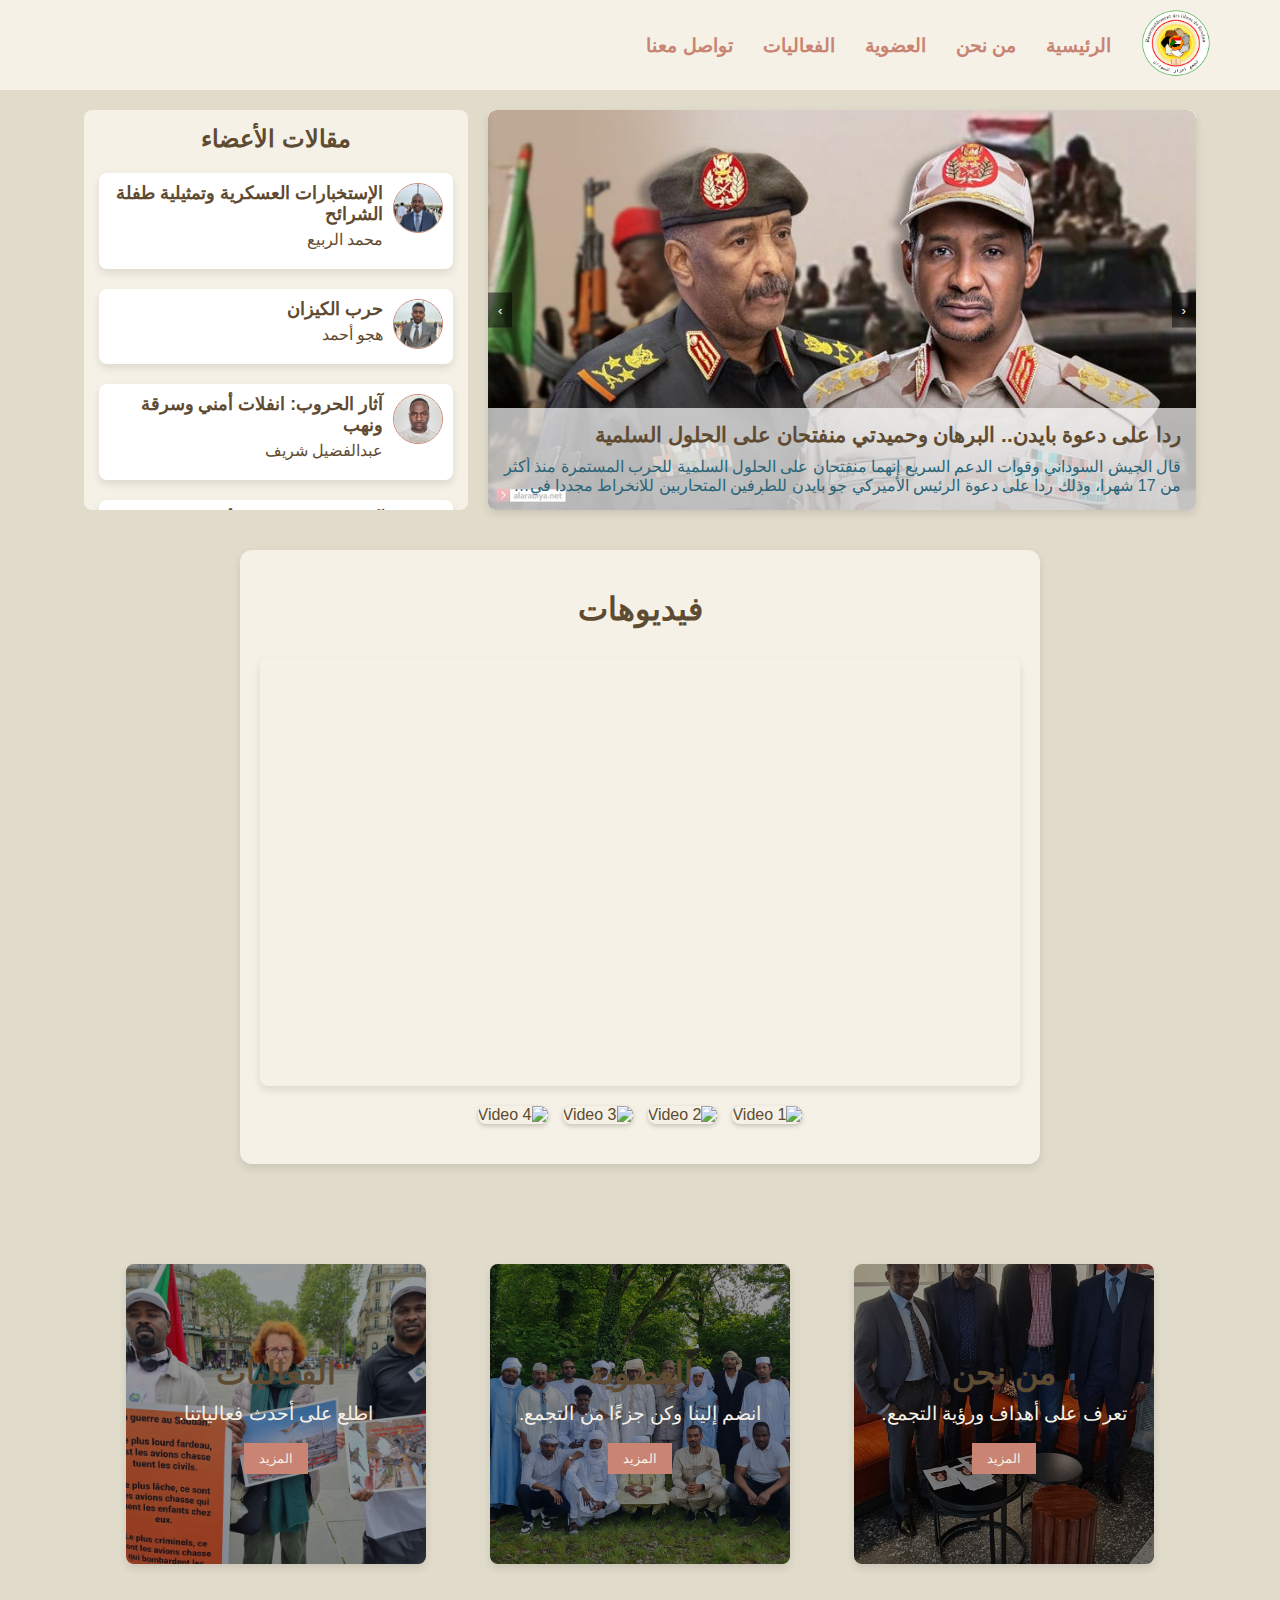
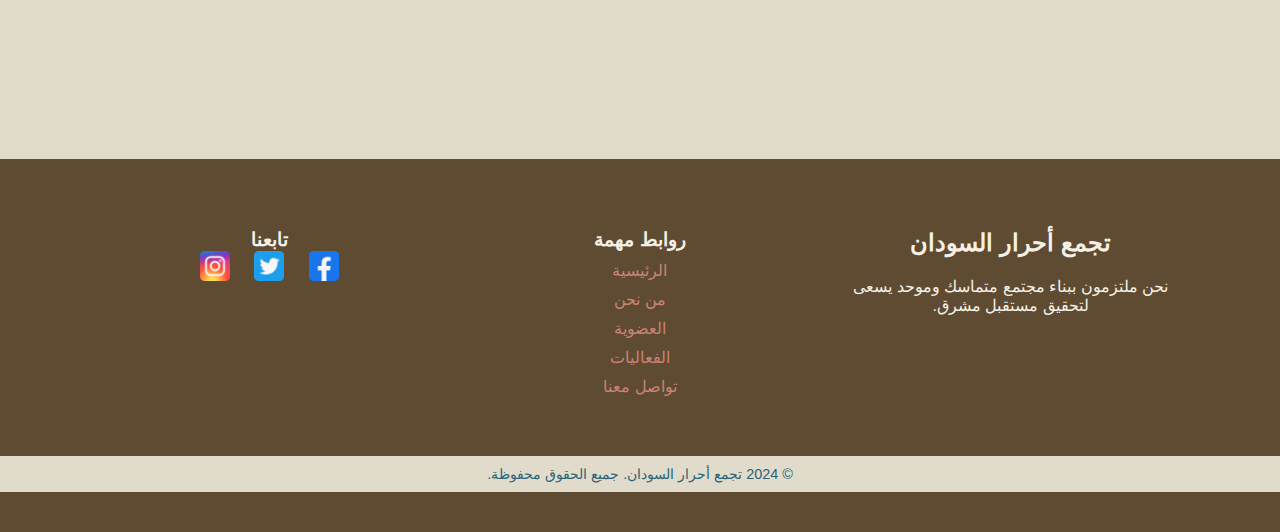
==== index.html @ fd7c0e66 "changement colors" ====
<!DOCTYPE html>
<html lang="ar">

<head>
    <meta charset="UTF-8">
    <meta name="viewport" content="width=device-width, initial-scale=1.0">
    <meta http-equiv="X-UA-Compatible" content="ie=edge">
    <title>تجمع أحرار السودان</title>
    <link rel="stylesheet" href="./css/style.css">
</head>

<body>
    <!-- Header -->
    <header class="header">

        <div class="header-container container">
            <div class="logo">
                <a href="index.html">
                    <img src="./images/logo_white.png" alt="شعار التجمع">
                </a>
            </div>
            <nav class="nav">
                <hr id="hr">
                <ul class="nav-list" id="nav-list">
                    <li><a href="index.html">الرئيسية</a></li>
                    <li><a href="pages/about.html">من نحن</a></li>
                    <li><a href="pages/membership.html">العضوية</a></li>
                    <li><a href="pages/events.html">الفعاليات</a></li>
                    <li><a href="pages/contact.html">تواصل معنا</a></li>
                </ul>
            </nav>
            <!-- Burger Menu Button -->
            <div class="burger" id="burger">
                <span></span>
                <span></span>
                <span></span>
            </div>
        </div>
    </header>

    <div class="container">
        <!-- Main Section: Latest News & Articles Side by Side -->
        <div class="main-section">
            <!-- Latest News Section -->
            <section class="news-section">
                <div class="news-carousel" id="news-carousel">

                </div>
                <!-- Controls for News Carousel -->
                <div class="news-carousel-controls">
                    <button id="prevNews">‹</button>
                    <button id="nextNews">›</button>
                </div>
            </section>

            <!-- Articles Section -->
            <!-- قسم المقالات -->
            <section id="articles-section" class="articles-section articles-home-page">
                <h2 class="section-title-article">مقالات الأعضاء</h2>
            </section>

        </div>

        <!-- Videos Section -->
        <section class="video-section">
            <h2 class="section-title">فيديوهات</h2>
            <!-- الفيديو الرئيسي الكبير -->
            <div class="main-video">
                <div class="video-container">
                    <iframe id="main-video-iframe" src="https://www.youtube.com/embed/MtHNYVt7G2k?si=R-0JBDRnlr1O6RLa"
                        frameborder="0"
                        allow="accelerometer; autoplay; clipboard-write; encrypted-media; gyroscope; picture-in-picture"
                        allowfullscreen></iframe>
                </div>
            </div>

            <!-- قائمة الفيديوهات المصغرة -->
            <div class="video-thumbnails">
                <div class="thumbnail" onclick="changeVideo('ebIcw37WaF0?si=vKc3nbZhDEiNLYgz')">
                    <img src="https://img.youtube.com/vi/ebIcw37WaF0/mqdefault.jpg" alt="Video 1">
                </div>
                <div class="thumbnail" onclick="changeVideo('hef7x0ZJgMU?si=Kg6ZMfzyZqCs21pE')">
                    <img src="https://img.youtube.com/vi/hef7x0ZJgMU/mqdefault.jpg" alt="Video 2">
                </div>
                <div class="thumbnail" onclick="changeVideo('0R1VGHXi1AE?si=wkNJzXBEwfBF9ARW')">
                    <img src="https://img.youtube.com/vi/0R1VGHXi1AE/mqdefault.jpg" alt="Video 3">
                </div>
                <div class="thumbnail" onclick="changeVideo('MtHNYVt7G2k?si=R-0JBDRnlr1O6RLa')">
                    <img src="https://img.youtube.com/vi/MtHNYVt7G2k/mqdefault.jpg" alt="Video 4">
                </div>
                
            </div>
        </section>

    </div>
    </div>

    <div class="container">
        <!-- Info Sections -->
        <section class="info-sections">
            <div class="info-box-container">
                <div class="info-box">
                    <img src="./images/about.jpg" alt="من نحن">
                    <div class="info-box-content">
                        <h2>من نحن</h2>
                        <p>تعرف على أهداف ورؤية التجمع.</p><br>
                        <button class="btn-secondary" onclick="navigateToPage('./pages/about.html')">المزيد</button>
                    </div>
                </div>
                <div class="info-box">
                    <img src="./images/membership.jpg" alt="العضوية">
                    <div class="info-box-content">
                        <h2>العضوية</h2>
                        <p>انضم إلينا وكن جزءًا من التجمع.</p><br>
                        <button class="btn-secondary"
                            onclick="navigateToPage('./pages/membership.html')">المزيد</button>
                    </div>
                </div>
                <div class="info-box">
                    <img src="./images/manif1.jpg" alt="الأحداث">
                    <div class="info-box-content">
                        <h2>الفعاليات</h2>
                        <p>اطلع على أحدث فعالياتنا.</p><br>
                        <button class="btn-secondary" onclick="navigateToPage('./pages/events.html')">المزيد</button>
                    </div>
                </div>
            </div>
        </section>
    </div>
    <!-- fin main -->
    <footer class="footer">
        <div class="container">
            <div class="footer-section">
                <h4>تجمع أحرار السودان</h4>
                <p>نحن ملتزمون ببناء مجتمع متماسك وموحد يسعى لتحقيق مستقبل مشرق.</p>
            </div>

            <div class="footer-section">
                <h3>روابط مهمة</h3>
                <ul>
                    <li><a href="./index.html">الرئيسية</a></li>
                    <li><a href="./pages/about.html">من نحن</a></li>
                    <li><a href="./pages/membership.html">العضوية</a></li>
                    <li><a href="#">الفعاليات</a></li>
                    <li><a href="#">تواصل معنا</a></li>
                </ul>
            </div>

            <div class="footer-section">
                <h3>تابعنا</h3>
                <div class="social-icons">
                    <a href="#"><img src="./images/facebook-icon.webp" alt="Facebook"></a>
                    <a href="#"><img src="./images/twitter-icon.webp" alt="Twitter"></a>
                    <a href="#"><img src="./images/instagram-icon.png" alt="Instagram"></a>
                </div>
            </div>
        </div>
        <div class="footer-bottom">
            <p>&copy; 2024 تجمع أحرار السودان. جميع الحقوق محفوظة.</p>
        </div>
    </footer>


    <!-- JavaScript -->
    <script src="./js/script.js">

    </script>
</body>

</html>
---- css/style.css ----
/* Define CSS variables for easy maintenance */
:root {

    /* --primary-color: #0056b3; */
    /* --secondary-color: #ff7f50; */
    --bg-color: #e1dbcb;
    --bg2-color: #3c6e7b;
    --bg3-color: #d5d8dc;
    --text-color: #333;
    --white-color: #fff;
    --font-family: 'Arial', sans-serif;
    --container-width: 90%;
    --max-width: 1200px;

    --primary-color: #e1dbcb; /* اللون الأساسي */
    --secondary-color: #5f4b32; /* اللون الداكن */
    --accent-color: #c98474; /* اللون المميز */
    --light-color: #f5f1e6; /* اللون الفاتح */
    --contrast-color: #2a6478; /* اللون الأزرق للتوازن */
}

/* General Styles */
* {
    margin: 0;
    padding: 0;
    box-sizing: border-box;
}

#google-form.contact-form body div div form {
    direction: rtl !important;
}

html,
body {
    height: 100%;
    /* تأكد من أن الـ body و html يمتدان لملء الشاشة بالكامل */
    display: flex;
    flex-direction: column;
}

body {
    font-family: var(--font-family);
    direction: rtl;
    height: 100vh;
    /* تمثل 100% من طول الشاشة */
    background-color: var(--primary-color);
    color: var(--secondary-color);
}


/* تأكد من أن الـ main يأخذ مساحة الصفحة المتاحة */
main {
    flex: 1;
    /* تجعل الـ main يتمدد لملء المساحة المتبقية بين الـ header والـ footer */
    padding: 20px;
}

/* Container for layout */
.container {
    width: var(--container-width);
    /* عرض الحاوية هو 90% من عرض الصفحة */
    max-width: var(--max-width);
    /* الحد الأقصى لعرض الحاوية */
    margin: 0 auto;
    /* محاذاة الحاوية في وسط الصفحة */
    padding: 20px;
    /* مسافة داخلية حول المحتوى */
}

.header-container {
    margin: 0 auto;
    display: flex;
    justify-content: flex-start;
    align-items: center;
    column-gap: 20px;
}

/* Header */
.header {
    padding: initial;
    display: flex;
    justify-content: space-between;
    align-items: center;
    height: 10vh;
    /* 10% من ارتفاع الشاشة */
    min-height: 90px;
    background-color: var(--light-color);
}
.header h1 {
    color: var(--secondary-color);
    font-size: 3rem;
}
.header p, .header a {
    color: var(--accent-color);
    font-size: 1.2rem;
}
.header-container.container {
    padding: initial;
}

.logo img {
    max-height: 80px;
}

#hr {
    display: none;
    background-color: var(--primary-color);
    border: none;
}

.nav {
    display: flex;
    align-items: center;
}

.nav-list {
    list-style: none;
    display: flex;
    transition: transform 0.3s ease-in-out;
    /* Smooth transition for mobile menu */
}

.nav-list li {
    margin-left: 20px;
}

.nav-list a {
    text-decoration: none;
    font-size: 1.2rem;
    padding: 5px;
    font-weight: 600;
}

.nav-list a:hover {
    color: var(--secondary-color);
}

#hr.show {
    display: block;
    height: 1px;
    position: absolute;
    left: 0;
    right: 0;
    width: 100%;
    top: 90px;
    z-index: 10000;
}

/* Burger Menu Styles */
.burger {
    display: none;
    /* Hide burger by default */
    cursor: pointer;
    flex-direction: column;
    justify-content: space-between;
    height: 24px;
    width: 30px;
}

.burger span {
    display: block;
    width: 100%;
    height: 4px;
    background-color: var(--text-color);
    margin: 0;
}

/* Active state (burger turns into X) */
.burger.active span:nth-child(1) {
    transform: translateY(10px) rotate(45deg);
}

.burger.active span:nth-child(2) {
    opacity: 0;
}

.burger.active span:nth-child(3) {
    transform: translateY(-10px) rotate(-45deg);
}


/* Banner Section */
.banner {
    background: url('../images/manif.jpg') no-repeat center center/cover;
    background-position: center;
    background-color: var(--bg-color);
    /* احتياطي في حال عدم تحميل الصورة */
    color: var(--white-color);
    text-align: center;
    padding: 150px 0;
    position: relative;
    height: 40vh;
    /* 50% من ارتفاع الشاشة */
}

.banner-content {
    position: relative;
    z-index: 1;
}

.banner::before {
    content: "";
    position: absolute;
    top: 0;
    left: 0;
    right: 0;
    bottom: 0;
    background-color: rgba(0, 0, 0, 0.5);
    /* لزيادة وضوح النص */
    z-index: 0;
}

.banner-content h1 {
    font-size: 2.5rem;
    margin-bottom: 20px;
}

.btn-primary {
    background-color: var(--secondary-color);
    color: var(--white-color);
    padding: 10px 20px;
    border: none;
    cursor: pointer;
    font-size: 1.2rem;
    transition: background-color 0.3s;
}

.btn-primary:hover {
    background-color: var(--primary-color);
}

.home-container {
    justify-content: space-around;
}

/* Layout */
.main-section {
    display: flex;
    gap: 20px;
}

.section-title {
    font-size: 1rem;
    color: var(--bg2-color);
    margin: 0px;
    text-align: right;
}

.section-title {
    font-size: 1.2rem;
    margin: 0 0 5px 0;
    padding: 0;
}

h2.section-title.section-title-article {
    position: absolute;
    top: 5px;
}

/* Latest News Section */
.news-section {
    flex: 2;
    background-color: #fff;
    padding: 0;
    border-radius: 8px;
    box-shadow: 0 4px 8px rgba(0, 0, 0, 0.1);
    overflow: hidden;
    position: relative;
}

.news-carousel {
    display: flex;
    transition: transform 0.5s ease;
    width: 100%;
    height: 100%;
}

.news-item {
    min-width: 100%;
    position: relative;
    aspect-ratio: 16 / 9;
    /* Fixing the aspect ratio to 16:9 */
    display: flex;
    overflow: hidden;
    cursor: pointer;
    box-shadow: 0 4px 8px rgba(0, 0, 0, 0.1);
    background-color: #ffffff;
    border-radius: 8px;
}

.news-item img {
    width: 100%;
    height: 100%;
    object-fit: cover;
    /* Ensures the image fills the container */
    border-radius: 8px;
    /* border-bottom: 4px solid #c98474; لون مميز للفصل بين الصورة والمحتوى */
}

.news-item-content {
    position: absolute;
    bottom: 0;
    left: 0;
    width: 100%;
    background-color: rgba(255, 255, 255, 0.7);
    /* Transparent background */
    color: #fff;
    padding: 15px;
    box-sizing: border-box;
}

.news-item-content h3 {
    margin-bottom: 10px;
    font-size: 1.3rem;
    color: #5f4b32;
}

.news-item-content p {
    margin-bottom: 0;
    font-size: 1rem;
    color: var(--contrast-color); /* اللون الأزرق للتوازن */
    display: -webkit-box;
    -webkit-line-clamp: 2;
    -webkit-box-orient: vertical;
    overflow: hidden;
    text-overflow: ellipsis;
}

.news-item-content p:hover, .news-item-content h3:hover {
    color: #c98474; /* تغيير اللون عند التمرير لإضافة تفاعل */
}

.news-carousel-controls {
    position: absolute;
    top: 50%;
    transform: translateY(-50%);
    width: 100%;
    display: flex;
    justify-content: space-between;
}

.news-carousel-controls button {
    background-color: rgba(0, 0, 0, 0.5);
    color: white;
    border: none;
    padding: 10px;
    cursor: pointer;
}

/* Articles Section */
.articles-section {
    flex: 1;
    display: flex;
    flex-direction: column;
    align-items: center;
    gap: 20px;
    background-color: var(--light-color); /* نفس خلفية news-section لتوحيد التصميم */
    /* لون الخلفية */
    padding: 15px;
    border-radius: 8px;
    max-height: 400px;
    /* ارتفاع ثابت للحاوية */
    overflow-y: auto;
    /* تفعيل التمرير العمودي عند الحاجة */
    position: relative;
}

.articles-section h2 {
    color: #5f4b32; /* اللون الداكن للعناوين */
    font-size: 1.5rem;
    
}
.article-item {
    display: flex;
    gap: 10px;
    background-color: #ffffff;
    padding: 10px;
    border-radius: 8px;
    box-shadow: 0 4px 8px rgba(0, 0, 0, 0.1);
    cursor: pointer;
    width: 100%;
}

.article-item img {
    width: 50px;
    height: 50px;
    border-radius: 50%;
    border: 1px solid #c98474; /* نفس اللون المميز من news-section */
}

.article-item-content h3 {
    margin-bottom: 5px;
    font-size: 1.1rem;
    color: #5f4b32; /* نفس اللون للعناوين */
}

.article-item-content a {
    color: #5f4b32;
    font-size: 1rem;
    margin-bottom: 10px;
}

.article-item-content p {
    color: #5f4b32;
    font-size: 1rem;
    margin-bottom: 10px;
}
.article-item-content .article-item-content:hover {
    color: #c98474; /* تغيير اللون عند التمرير لزيادة التفاعل */
}

/* نافذة الفيديوهات */
.video-section {
    display: flex;
    flex-direction: column;
    align-items: center;
    justify-content: center; /* لتمركز المحتوى عمودياً */
    padding: 40px 20px; /* إضافة تباعد داخلي حول الفيديوهات */
    background-color: var(--light-color); /* خلفية فاتحة */
    border-radius: 12px; /* جعل زوايا الحاوية مدورة قليلاً */
    box-shadow: 0 4px 8px rgba(0, 0, 0, 0.1); /* إضافة ظل خفيف لإبراز الحاوية */
    width: 100%;
    max-width: 800px; /* تحديد عرض الحاوية الأقصى */
    margin: 40px auto; /* محاذاة الحاوية في مركز الصفحة مع مسافة علوية وسفلية */
    /* text-align: center; */
}

/* الفيديو الرئيسي */
.main-video {
    /* width: -webkit-fill-available; */
    width: 100%;
    max-width: 800px;
    margin: 0 auto 20px; /* الفيديو في المنتصف */
}
/* الفيديو الديناميكي بنسبة 16:9 */
.video-container {
    position: relative;
    width: 100%;
    padding-top: 56.25%; /* نسبة 16:9 */
    border-radius: 8px;
}
.main-video iframe {
    position: absolute;
    top: 0;
    left: 0;
    width: 100%;
    height: 100%;
    border-radius: 8px;
    box-shadow: 0 4px 8px rgba(0, 0, 0, 0.1); /* ظل خفيف للفيديو */
}

/* قائمة الفيديوهات المصغرة */
.video-thumbnails {
    display: flex;
    gap: 15px;
    justify-content: center;
    flex-wrap: wrap; /* السماح بالتفاف الفيديوهات المصغرة إذا لم تتوفر المساحة */
}

.thumbnail {
    cursor: pointer;
    transition: transform 0.3s ease-in-out;
}

.thumbnail img {
    width: 150px;
    height: 100px;
    border-radius: 8px;
    box-shadow: 0 2px 5px rgba(0, 0, 0, 0.2);
}
.thumbnail img:hover {
    transform: scale(1.1); /* تكبير الصور المصغرة عند المرور */
    box-shadow: 0 4px 8px rgba(0, 0, 0, 0.4); /* تكثيف الظل عند المرور */
}
.thumbnail:hover {
    transform: scale(1.1);
    box-shadow: 0 4px 8px rgba(0, 0, 0, 0.4);
}

.video-section h2 {
    color: #5f4b32; /* اللون الداكن للعناوين */
    font-size: 2rem;
    margin-bottom: 30px;
}

/* استجابة لمختلف الشاشات */
@media (max-width: 768px) {

    .video-section {
        width: 100%; /* تغطية عرض الشاشة بالكامل على الشاشات الصغيرة */
        padding: 10px; /* إضافة مسافة داخلية لتجنب المظهر المزدحم */
    }
    .main-video {
        width: 100%;
        height: auto;
        margin-bottom: 20px; /* زيادة المسافة بين الفيديو الرئيسي والصور المصغرة */
    }
    .main-video iframe {
        width: 100%;
        height: 100%;
    }

    .thumbnail img {
        width: 100px;
        height: 70px;
    }
    
}



/* Info Sections */
.info-sections {
    /* padding: 30px 80px; */
    min-height: 55vh;
    /* 55%  أقل ارتفاع للشاشة */

}

.info-box-container {
    display: flex;
    flex-wrap: wrap;
    justify-content: space-around;
    gap: 20px;
    padding: 20px;

}

.info-box {
    position: relative;
    width: 100%; /* عرض كامل الحاوية */
    max-width: 300px; /* أقصى عرض للحاوية */
    aspect-ratio: 1 / 1; /* مربع بنسبة 3:3 (مربع) */
    overflow: hidden;
    border-radius: 8px;
    box-shadow: 0 4px 8px rgba(0, 0, 0, 0.1);
    background-color: var(--light-color);
}

/* Text content takes the remaining 50% */
.info-box-content {
    position: absolute;
    top: 0;
    left: 0;
    width: 100%;
    height: 100%;
    display: flex;
    flex-direction: column;
    justify-content: center;
    align-items: center;
    background-color: rgba(0, 0, 0, 0.4);
    color: var(--light-color);
    text-align: center;
    padding: 10px;
    opacity: 1; /* النص غير مرئي افتراضيًا */
    transition: opacity 0.3s ease-in-out; /* تأثير عند ظهور النص */
}
/* إظهار النص عند التمرير فوق info-box */
.info-box:hover .info-box-content {
    opacity: 1; /* إظهار النص عند التمرير */
}

.info-box img {
    width: 100%;
    height: 100%;
    object-fit: cover;
}

/* تنسيق النص داخل info-box */
.info-box-content h2 {
    margin: 0;
    font-size: 2rem;
    font-weight: bold;
    color: var(--secondary-color);
}

.info-box-content p {
    margin-top: 10px;
    font-size: 1.2rem;
    /* color: var(--white-color); */
}

.btn-secondary {
    background-color: var(--accent-color);
    color: var(--light-color);
    padding: 8px 15px;
    border: none;
    cursor: pointer;
    transition: background-color 0.3s;
}

.btn-secondary:hover {
    background-color: var(--secondary-color);
    color: var(--primary-color);
}

/* Footer Styles */
.footer {
    background-color: var(--secondary-color);
    color: var(--light-color);
    padding: 40px 0;
    text-align: center;
    margin-top: auto;
    /* تجعل الفوتر يلصق في الأسفل */

}

.footer .container {
    display: flex;
    justify-content: space-between;
    align-items: flex-start;
    flex-wrap: wrap;
    max-width: var(--max-width);
    margin: 0 auto;
}

.footer-section {
    flex: 1;
    margin: 10px;
    min-width: 200px;
}

.footer-section h4 {
    color: var(--light-color); /* لون العناوين */
    font-size: 1.5rem;
    margin-bottom: 20px;
}

.footer-column p {
    color: var(--primary-color); /* لون النصوص الثانوية */
    font-size: 1rem;
}

.footer-section p,
.footer-section ul,
.footer-section li {
    margin: 0;
    padding: 0;
    list-style: none;
}

.footer-section ul {
    padding: 10px 0 0;
}

.footer-section ul li {
    margin-bottom: 10px;
}

.footer-section ul li a {
    color: var(--accent-color); /* لون الروابط */
    text-decoration: none;
    transition: color 0.3s;
}

.footer-section ul li a:hover {
    color: var(--contrast-color); /* لون الروابط عند التمرير */
}

.social-icons a {
    margin: 0 10px;
    display: inline-block;

    color: var(--light-color); /* لون الأيقونات الاجتماعية */
    font-size: 1.2rem;
    transition: color 0.3s ease;
}

.social-icons img {
    width: 30px;
    height: 30px;
    transition: transform 0.3s ease;
}

.social-icons img:hover {
    transform: scale(1.2);
}

/* Footer Bottom */
.footer-bottom {
    background-color: var(--primary-color);
    padding: 10px 0;
    margin-top: 20px;
    color: var(--contrast-color);
}

.footer-bottom p {
    margin: 0;
    font-size: 0.9rem;
}


/* Responsive Design */

@media (max-width: 992px) {
    body {
        height: auto;
    }

    .info-sections {
        padding: 15px 30px;
        height: auto;
    }

    .info-box {
        /* width: 48%; */
        /* 2 أعمدة في الشاشات المتوسطة */
        /* height: 414px; */
    }

    .info-box-container {
        justify-content: center;
        gap: 20px;
    }
}

@media (max-width: 768px) {
    .header {
        height: auto;
    }

    .container {
        flex-direction: row;
        justify-content: space-between;
        height: auto;
    }

    .nav-list {
        display: none;
        /* Hide nav list by default on small screens */
        flex-direction: column;
        width: 100%;
        position: absolute;
        top: 60px;
        right: 0;
        background-color: #e1dbcb;
        padding: 10px 0;
        /*box-shadow: 0 2px 10px rgba(0, 0, 0, 0.1);*/
    }


    /* Show the nav list when "show" class is added */
    .nav-list.show {
        display: flex;
        flex-direction: column;
        position: absolute;
        top: 90px;
        right: 0;
        left: 0;
        background-color: var(--light-color);
        width: 100%;
        text-align: center;
        z-index: 1000;
    }

    .nav-list.show li {
        padding: 10px;
        margin: 5px 20px;
        border-radius: 5px;
    }

    .nav-list.show li:hover {
        background-color: var(--bg-color);
    }

    .nav-list.show li:hover a {
        color: var(--secondary-color);
    }



    .burger {
        display: flex;
        /* Show burger menu icon */
        /* position: absolute;
        top: 10px;
        right: 10px; */
        z-index: 100;
        /* Make sure the burger menu is on top */
    }

    .logo img {
        margin-left: 10px;
        max-height: 80px;
        margin: 0;
        padding: 0;
    }

    .banner-content h1 {
        font-size: 2rem;
    }

    /* last news */
    .main-section {
        flex-direction: column;
        /* Stack items vertically on small screens */
    }

    .news-section {
        flex: 1;
        background-color: #f5f1e6; /* لون الخلفية المتناغم */
        position: relative;
    }

    .articles-section {
        flex: 1;
    }

    .news-item-content {
        max-height: 40%;
        padding: 5px;
    }

    .news-section h2 {
        font-size: 2rem;
        margin-bottom: 30px;
        position: absolute;
        top: -15px;
        z-index: 1000000;
    }
    .news-item-content p {
        font-size: 0.8rem;
        display: -webkit-box;
        -webkit-line-clamp: 2;
        /* تحديد عدد السطور */
        -webkit-box-orient: vertical;
        overflow: hidden;
        text-overflow: ellipsis;
        /* إضافة النقاط الثلاث (...) إذا تم القص */
    }

    .info-sections {
        display: flex;
        flex-direction: column;
        align-items: center;

    }

    .info-box {
        max-width: 100%; /* توسيع المربع ليغطي العرض الكامل للشاشة */
    }

    .info-box-container {
        margin: 0 15px;
    }

    /* Responsive Design for Footer */
    .footer .container {
        flex-direction: column;
        align-items: center;
        align-items: center;
    }

    .footer-section {
        margin: 20px 0;
        text-align: center;
    }

    .social-icons a {
        margin: 10px;
    }


}

/* Responsive Design for Mobile */
@media screen and (max-width: 450px) {
    .news-item-content {
        max-height: 33%;
        padding: 5px;
    }

    .news-item-content h3 {
        font-size: .9rem;
        margin: 0px;
        padding: 2px;
    }

    .news-item-content p {
        font-size: 0.7rem;
        -webkit-line-clamp: 1;
        /* تحديد عدد السطور */
    }

    .container {
        width: 98%;
    }

    .header-container.container {
        width: 94%;
    }
}
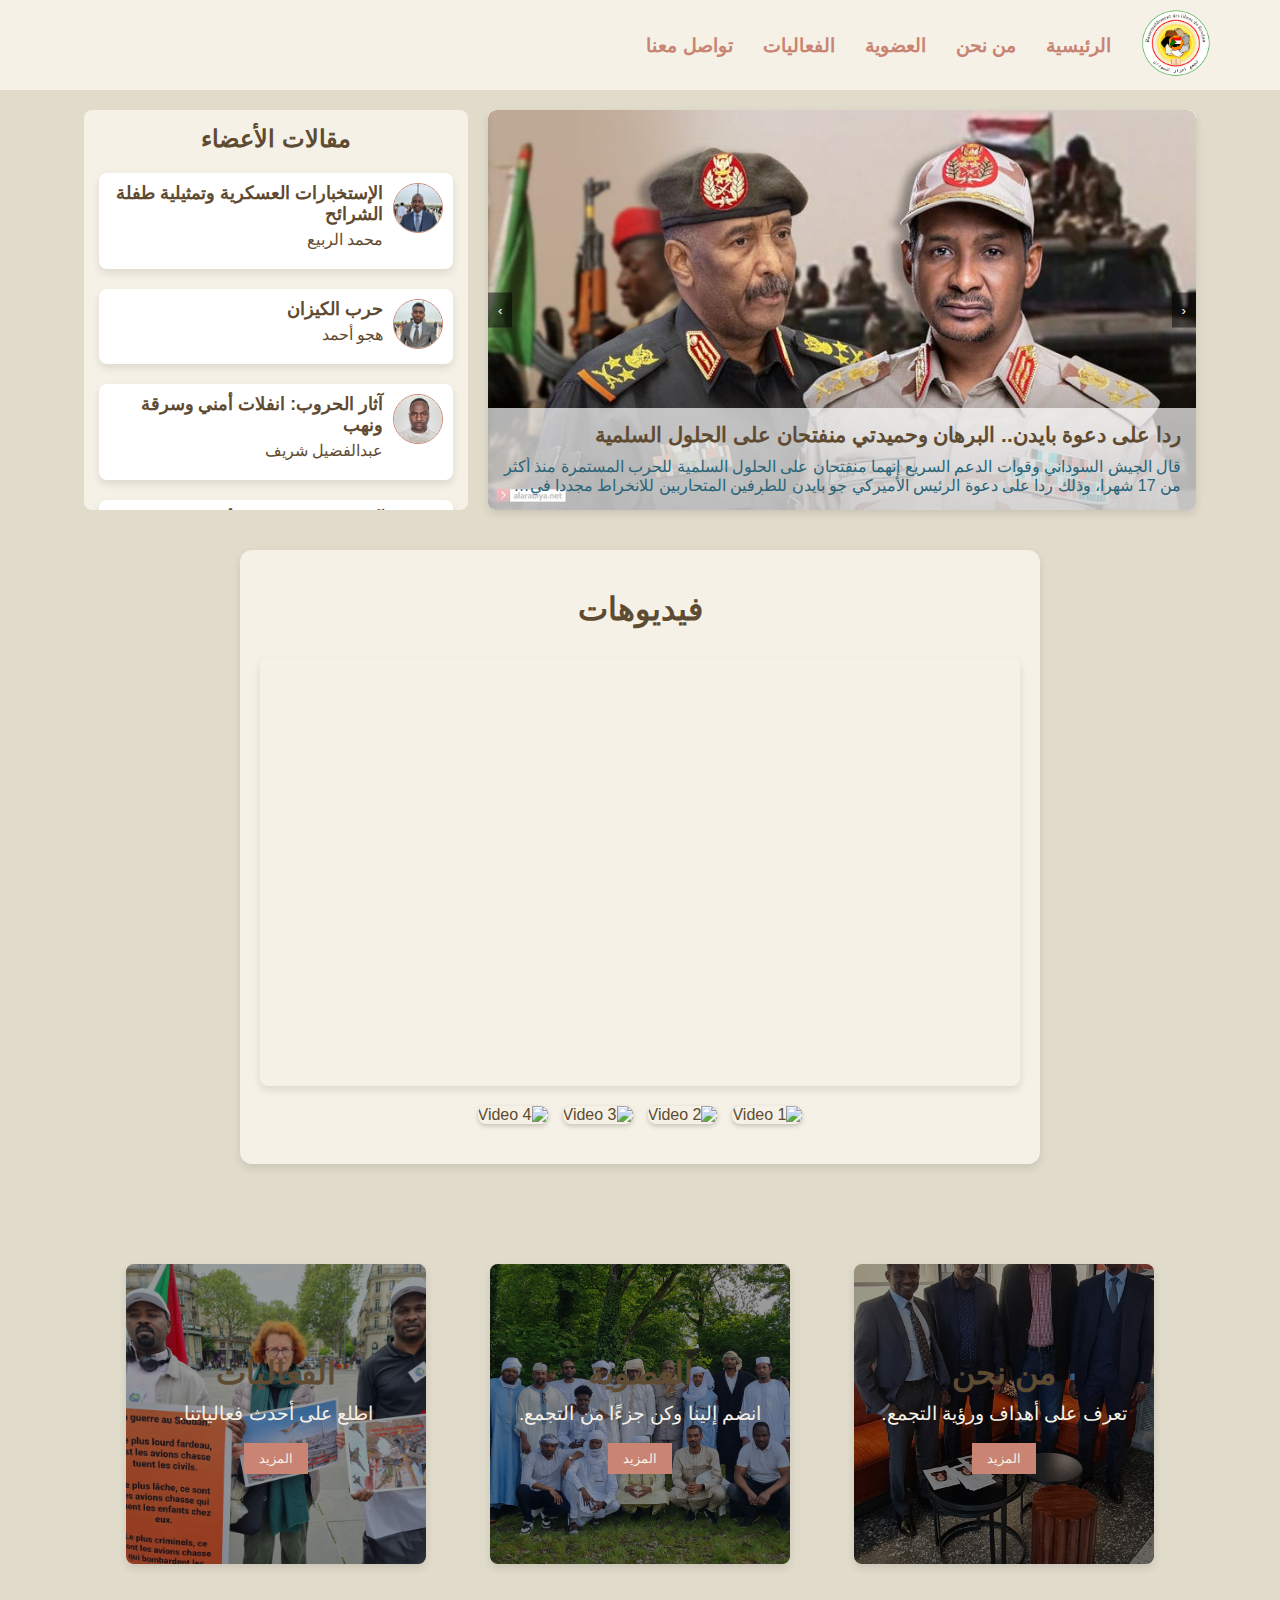
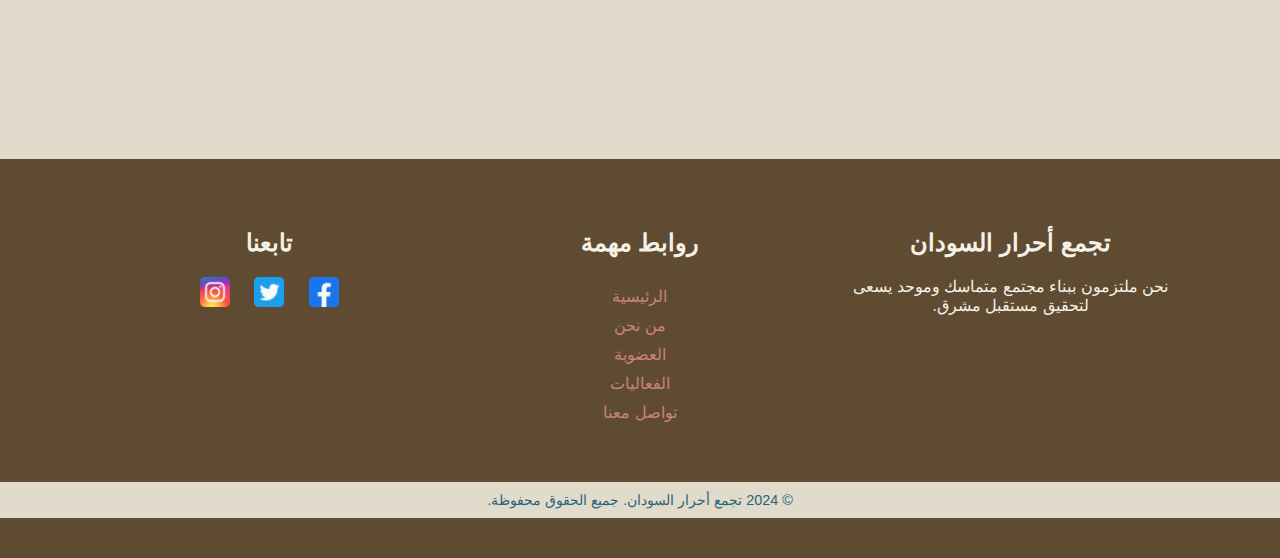
==== commit 6a6d2a1e: "changement colors footer" ====
--- a/index.html
+++ b/index.html
@@ -136,7 +136,7 @@
             </div>
 
             <div class="footer-section">
-                <h3>روابط مهمة</h3>
+                <h4>روابط مهمة</h4>
                 <ul>
                     <li><a href="./index.html">الرئيسية</a></li>
                     <li><a href="./pages/about.html">من نحن</a></li>
@@ -147,7 +147,7 @@
             </div>
 
             <div class="footer-section">
-                <h3>تابعنا</h3>
+                <h4>تابعنا</h4>
                 <div class="social-icons">
                     <a href="#"><img src="./images/facebook-icon.webp" alt="Facebook"></a>
                     <a href="#"><img src="./images/twitter-icon.webp" alt="Twitter"></a>
--- a/css/style.css
+++ b/css/style.css
@@ -161,7 +161,7 @@
     display: block;
     width: 100%;
     height: 4px;
-    background-color: var(--text-color);
+    background-color: var(--accent-color);;
     margin: 0;
 }
 
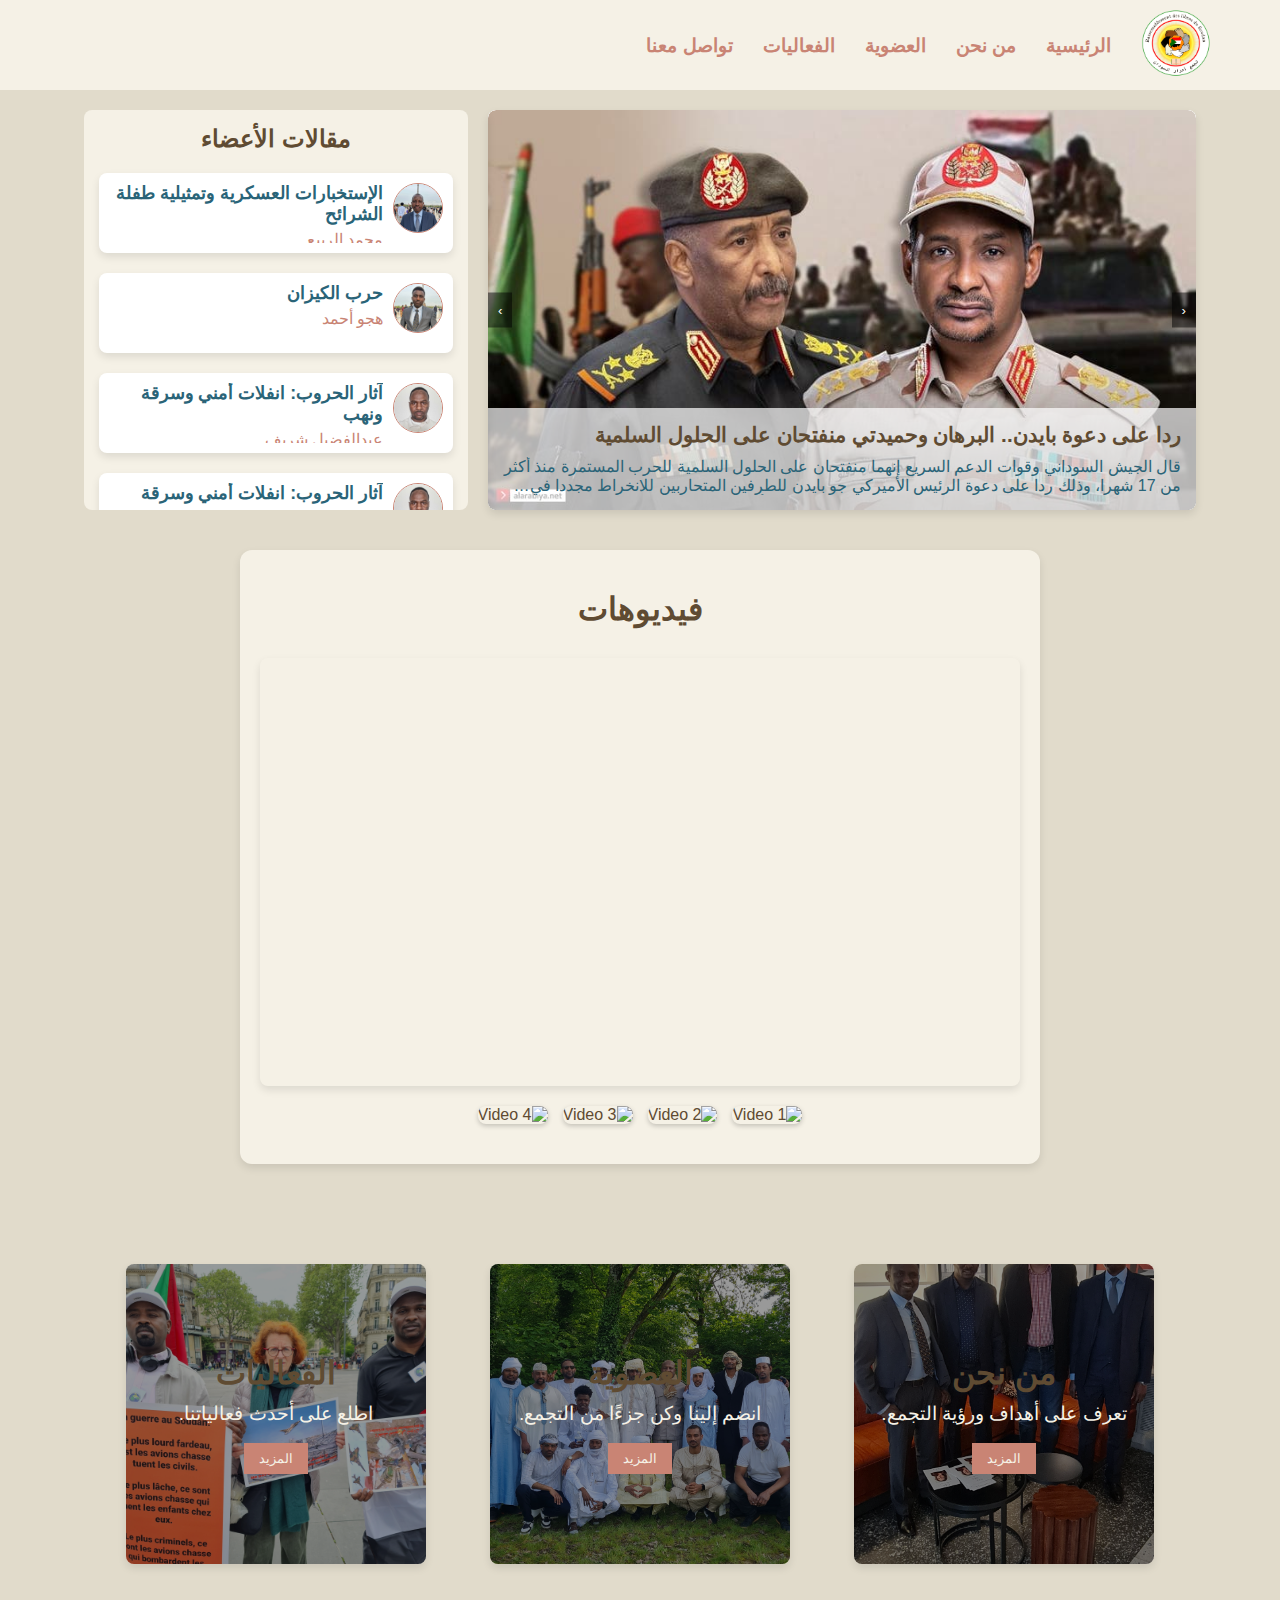
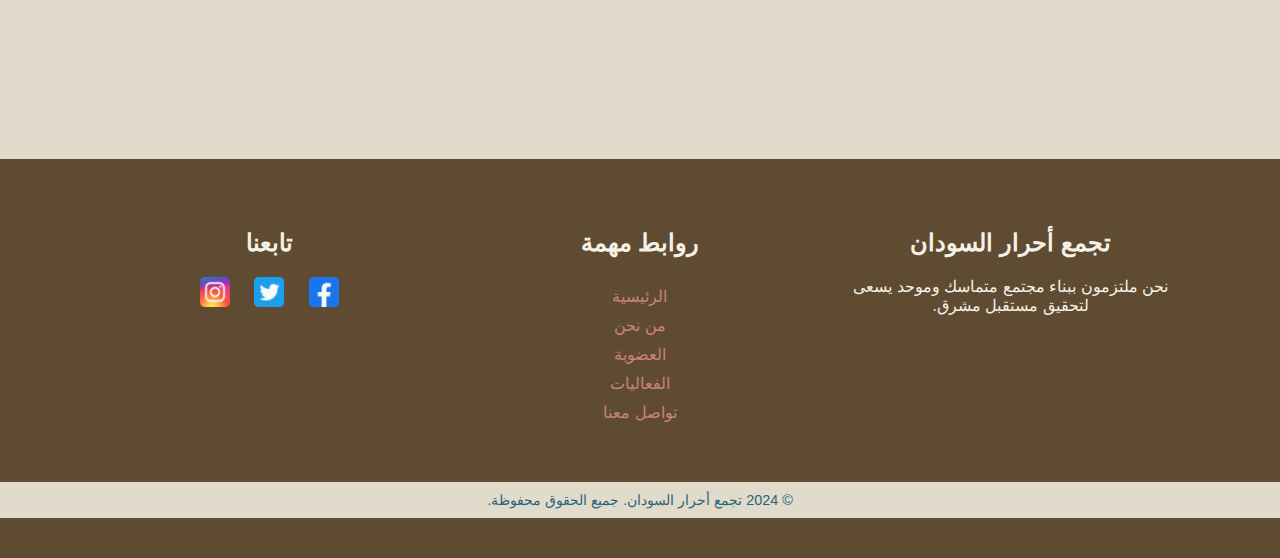
==== commit 92ab16cf: "colors modif" ====
--- a/index.html
+++ b/index.html
@@ -138,11 +138,11 @@
             <div class="footer-section">
                 <h4>روابط مهمة</h4>
                 <ul>
-                    <li><a href="./index.html">الرئيسية</a></li>
-                    <li><a href="./pages/about.html">من نحن</a></li>
-                    <li><a href="./pages/membership.html">العضوية</a></li>
-                    <li><a href="#">الفعاليات</a></li>
-                    <li><a href="#">تواصل معنا</a></li>
+                    <li><a href="index.html">الرئيسية</a></li>
+                    <li><a href="pages/about.html">من نحن</a></li>
+                    <li><a href="pages/membership.html">العضوية</a></li>
+                    <li><a href="pages/events.html">الفعاليات</a></li>
+                    <li><a href="pages/contact.html">تواصل معنا</a></li>
                 </ul>
             </div>
 
--- a/css/style.css
+++ b/css/style.css
@@ -7,16 +7,21 @@
     --bg2-color: #3c6e7b;
     --bg3-color: #d5d8dc;
     --text-color: #333;
-    --white-color: #fff;
     --font-family: 'Arial', sans-serif;
     --container-width: 90%;
     --max-width: 1200px;
 
-    --primary-color: #e1dbcb; /* اللون الأساسي */
-    --secondary-color: #5f4b32; /* اللون الداكن */
-    --accent-color: #c98474; /* اللون المميز */
-    --light-color: #f5f1e6; /* اللون الفاتح */
-    --contrast-color: #2a6478; /* اللون الأزرق للتوازن */
+    --primary-color: #e1dbcb;
+    /* اللون الأساسي */
+    --secondary-color: #5f4b32;
+    /* اللون الداكن */
+    --accent-color: #c98474;
+    /* اللون المميز */
+    --light-color: #f5f1e6;
+    /* اللون الفاتح */
+    --contrast-color: #2a6478;
+    /* اللون الأزرق للتوازن */
+    --white-color: #ffffff;
 }
 
 /* General Styles */
@@ -86,14 +91,18 @@
     min-height: 90px;
     background-color: var(--light-color);
 }
+
 .header h1 {
     color: var(--secondary-color);
     font-size: 3rem;
 }
-.header p, .header a {
+
+.header p,
+.header a {
     color: var(--accent-color);
     font-size: 1.2rem;
 }
+
 .header-container.container {
     padding: initial;
 }
@@ -161,7 +170,8 @@
     display: block;
     width: 100%;
     height: 4px;
-    background-color: var(--accent-color);;
+    background-color: var(--accent-color);
+    ;
     margin: 0;
 }
 
@@ -318,7 +328,8 @@
 .news-item-content p {
     margin-bottom: 0;
     font-size: 1rem;
-    color: var(--contrast-color); /* اللون الأزرق للتوازن */
+    color: var(--contrast-color);
+    /* اللون الأزرق للتوازن */
     display: -webkit-box;
     -webkit-line-clamp: 2;
     -webkit-box-orient: vertical;
@@ -326,8 +337,10 @@
     text-overflow: ellipsis;
 }
 
-.news-item-content p:hover, .news-item-content h3:hover {
-    color: #c98474; /* تغيير اللون عند التمرير لإضافة تفاعل */
+.news-item-content p:hover,
+.news-item-content h3:hover {
+    color: #c98474;
+    /* تغيير اللون عند التمرير لإضافة تفاعل */
 }
 
 .news-carousel-controls {
@@ -354,7 +367,8 @@
     flex-direction: column;
     align-items: center;
     gap: 20px;
-    background-color: var(--light-color); /* نفس خلفية news-section لتوحيد التصميم */
+    background-color: var(--light-color);
+    /* نفس خلفية news-section لتوحيد التصميم */
     /* لون الخلفية */
     padding: 15px;
     border-radius: 8px;
@@ -366,32 +380,42 @@
 }
 
 .articles-section h2 {
-    color: #5f4b32; /* اللون الداكن للعناوين */
+    color: var(--secondary-color);
+    /* اللون الداكن للعناوين */
     font-size: 1.5rem;
-    
-}
+
+}
+
 .article-item {
     display: flex;
     gap: 10px;
-    background-color: #ffffff;
+    background-color: var(--white-color);
     padding: 10px;
     border-radius: 8px;
     box-shadow: 0 4px 8px rgba(0, 0, 0, 0.1);
     cursor: pointer;
     width: 100%;
+    max-height: 80px;
+    min-height: 80px;
 }
 
 .article-item img {
     width: 50px;
     height: 50px;
     border-radius: 50%;
-    border: 1px solid #c98474; /* نفس اللون المميز من news-section */
+    border: 1px solid var(--accent-color);
+    /* نفس اللون المميز من news-section */
+}
+
+.article-item-content {
+    overflow: auto;
 }
 
 .article-item-content h3 {
     margin-bottom: 5px;
     font-size: 1.1rem;
-    color: #5f4b32; /* نفس اللون للعناوين */
+    color: var(--contrast-color);
+    /* نفس اللون للعناوين */
 }
 
 .article-item-content a {
@@ -401,12 +425,14 @@
 }
 
 .article-item-content p {
-    color: #5f4b32;
+    color: var(--accent-color);
     font-size: 1rem;
     margin-bottom: 10px;
 }
+
 .article-item-content .article-item-content:hover {
-    color: #c98474; /* تغيير اللون عند التمرير لزيادة التفاعل */
+    color: #c98474;
+    /* تغيير اللون عند التمرير لزيادة التفاعل */
 }
 
 /* نافذة الفيديوهات */
@@ -414,14 +440,21 @@
     display: flex;
     flex-direction: column;
     align-items: center;
-    justify-content: center; /* لتمركز المحتوى عمودياً */
-    padding: 40px 20px; /* إضافة تباعد داخلي حول الفيديوهات */
-    background-color: var(--light-color); /* خلفية فاتحة */
-    border-radius: 12px; /* جعل زوايا الحاوية مدورة قليلاً */
-    box-shadow: 0 4px 8px rgba(0, 0, 0, 0.1); /* إضافة ظل خفيف لإبراز الحاوية */
-    width: 100%;
-    max-width: 800px; /* تحديد عرض الحاوية الأقصى */
-    margin: 40px auto; /* محاذاة الحاوية في مركز الصفحة مع مسافة علوية وسفلية */
+    justify-content: center;
+    /* لتمركز المحتوى عمودياً */
+    padding: 40px 20px;
+    /* إضافة تباعد داخلي حول الفيديوهات */
+    background-color: var(--light-color);
+    /* خلفية فاتحة */
+    border-radius: 12px;
+    /* جعل زوايا الحاوية مدورة قليلاً */
+    box-shadow: 0 4px 8px rgba(0, 0, 0, 0.1);
+    /* إضافة ظل خفيف لإبراز الحاوية */
+    width: 100%;
+    max-width: 800px;
+    /* تحديد عرض الحاوية الأقصى */
+    margin: 40px auto;
+    /* محاذاة الحاوية في مركز الصفحة مع مسافة علوية وسفلية */
     /* text-align: center; */
 }
 
@@ -430,15 +463,19 @@
     /* width: -webkit-fill-available; */
     width: 100%;
     max-width: 800px;
-    margin: 0 auto 20px; /* الفيديو في المنتصف */
-}
+    margin: 0 auto 20px;
+    /* الفيديو في المنتصف */
+}
+
 /* الفيديو الديناميكي بنسبة 16:9 */
 .video-container {
     position: relative;
     width: 100%;
-    padding-top: 56.25%; /* نسبة 16:9 */
+    padding-top: 56.25%;
+    /* نسبة 16:9 */
     border-radius: 8px;
 }
+
 .main-video iframe {
     position: absolute;
     top: 0;
@@ -446,7 +483,8 @@
     width: 100%;
     height: 100%;
     border-radius: 8px;
-    box-shadow: 0 4px 8px rgba(0, 0, 0, 0.1); /* ظل خفيف للفيديو */
+    box-shadow: 0 4px 8px rgba(0, 0, 0, 0.1);
+    /* ظل خفيف للفيديو */
 }
 
 /* قائمة الفيديوهات المصغرة */
@@ -454,7 +492,8 @@
     display: flex;
     gap: 15px;
     justify-content: center;
-    flex-wrap: wrap; /* السماح بالتفاف الفيديوهات المصغرة إذا لم تتوفر المساحة */
+    flex-wrap: wrap;
+    /* السماح بالتفاف الفيديوهات المصغرة إذا لم تتوفر المساحة */
 }
 
 .thumbnail {
@@ -468,17 +507,22 @@
     border-radius: 8px;
     box-shadow: 0 2px 5px rgba(0, 0, 0, 0.2);
 }
+
 .thumbnail img:hover {
-    transform: scale(1.1); /* تكبير الصور المصغرة عند المرور */
-    box-shadow: 0 4px 8px rgba(0, 0, 0, 0.4); /* تكثيف الظل عند المرور */
-}
+    transform: scale(1.1);
+    /* تكبير الصور المصغرة عند المرور */
+    box-shadow: 0 4px 8px rgba(0, 0, 0, 0.4);
+    /* تكثيف الظل عند المرور */
+}
+
 .thumbnail:hover {
     transform: scale(1.1);
     box-shadow: 0 4px 8px rgba(0, 0, 0, 0.4);
 }
 
 .video-section h2 {
-    color: #5f4b32; /* اللون الداكن للعناوين */
+    color: #5f4b32;
+    /* اللون الداكن للعناوين */
     font-size: 2rem;
     margin-bottom: 30px;
 }
@@ -487,14 +531,19 @@
 @media (max-width: 768px) {
 
     .video-section {
-        width: 100%; /* تغطية عرض الشاشة بالكامل على الشاشات الصغيرة */
-        padding: 10px; /* إضافة مسافة داخلية لتجنب المظهر المزدحم */
-    }
+        width: 100%;
+        /* تغطية عرض الشاشة بالكامل على الشاشات الصغيرة */
+        padding: 10px;
+        /* إضافة مسافة داخلية لتجنب المظهر المزدحم */
+    }
+
     .main-video {
         width: 100%;
         height: auto;
-        margin-bottom: 20px; /* زيادة المسافة بين الفيديو الرئيسي والصور المصغرة */
-    }
+        margin-bottom: 20px;
+        /* زيادة المسافة بين الفيديو الرئيسي والصور المصغرة */
+    }
+
     .main-video iframe {
         width: 100%;
         height: 100%;
@@ -504,7 +553,7 @@
         width: 100px;
         height: 70px;
     }
-    
+
 }
 
 
@@ -528,9 +577,12 @@
 
 .info-box {
     position: relative;
-    width: 100%; /* عرض كامل الحاوية */
-    max-width: 300px; /* أقصى عرض للحاوية */
-    aspect-ratio: 1 / 1; /* مربع بنسبة 3:3 (مربع) */
+    width: 100%;
+    /* عرض كامل الحاوية */
+    max-width: 300px;
+    /* أقصى عرض للحاوية */
+    aspect-ratio: 1 / 1;
+    /* مربع بنسبة 3:3 (مربع) */
     overflow: hidden;
     border-radius: 8px;
     box-shadow: 0 4px 8px rgba(0, 0, 0, 0.1);
@@ -552,12 +604,16 @@
     color: var(--light-color);
     text-align: center;
     padding: 10px;
-    opacity: 1; /* النص غير مرئي افتراضيًا */
-    transition: opacity 0.3s ease-in-out; /* تأثير عند ظهور النص */
-}
+    opacity: 1;
+    /* النص غير مرئي افتراضيًا */
+    transition: opacity 0.3s ease-in-out;
+    /* تأثير عند ظهور النص */
+}
+
 /* إظهار النص عند التمرير فوق info-box */
 .info-box:hover .info-box-content {
-    opacity: 1; /* إظهار النص عند التمرير */
+    opacity: 1;
+    /* إظهار النص عند التمرير */
 }
 
 .info-box img {
@@ -621,13 +677,15 @@
 }
 
 .footer-section h4 {
-    color: var(--light-color); /* لون العناوين */
+    color: var(--light-color);
+    /* لون العناوين */
     font-size: 1.5rem;
     margin-bottom: 20px;
 }
 
 .footer-column p {
-    color: var(--primary-color); /* لون النصوص الثانوية */
+    color: var(--primary-color);
+    /* لون النصوص الثانوية */
     font-size: 1rem;
 }
 
@@ -648,20 +706,23 @@
 }
 
 .footer-section ul li a {
-    color: var(--accent-color); /* لون الروابط */
+    color: var(--accent-color);
+    /* لون الروابط */
     text-decoration: none;
     transition: color 0.3s;
 }
 
 .footer-section ul li a:hover {
-    color: var(--contrast-color); /* لون الروابط عند التمرير */
+    color: var(--contrast-color);
+    /* لون الروابط عند التمرير */
 }
 
 .social-icons a {
     margin: 0 10px;
     display: inline-block;
 
-    color: var(--light-color); /* لون الأيقونات الاجتماعية */
+    color: var(--light-color);
+    /* لون الأيقونات الاجتماعية */
     font-size: 1.2rem;
     transition: color 0.3s ease;
 }
@@ -798,7 +859,8 @@
 
     .news-section {
         flex: 1;
-        background-color: #f5f1e6; /* لون الخلفية المتناغم */
+        background-color: #f5f1e6;
+        /* لون الخلفية المتناغم */
         position: relative;
     }
 
@@ -818,6 +880,7 @@
         top: -15px;
         z-index: 1000000;
     }
+
     .news-item-content p {
         font-size: 0.8rem;
         display: -webkit-box;
@@ -837,7 +900,8 @@
     }
 
     .info-box {
-        max-width: 100%; /* توسيع المربع ليغطي العرض الكامل للشاشة */
+        max-width: 100%;
+        /* توسيع المربع ليغطي العرض الكامل للشاشة */
     }
 
     .info-box-container {
@@ -889,4 +953,11 @@
     .header-container.container {
         width: 94%;
     }
+
+    .article-item-content h3 {
+        display: -webkit-box;
+        -webkit-line-clamp: 2;
+        -webkit-box-orient: vertical;
+        
+    }
 }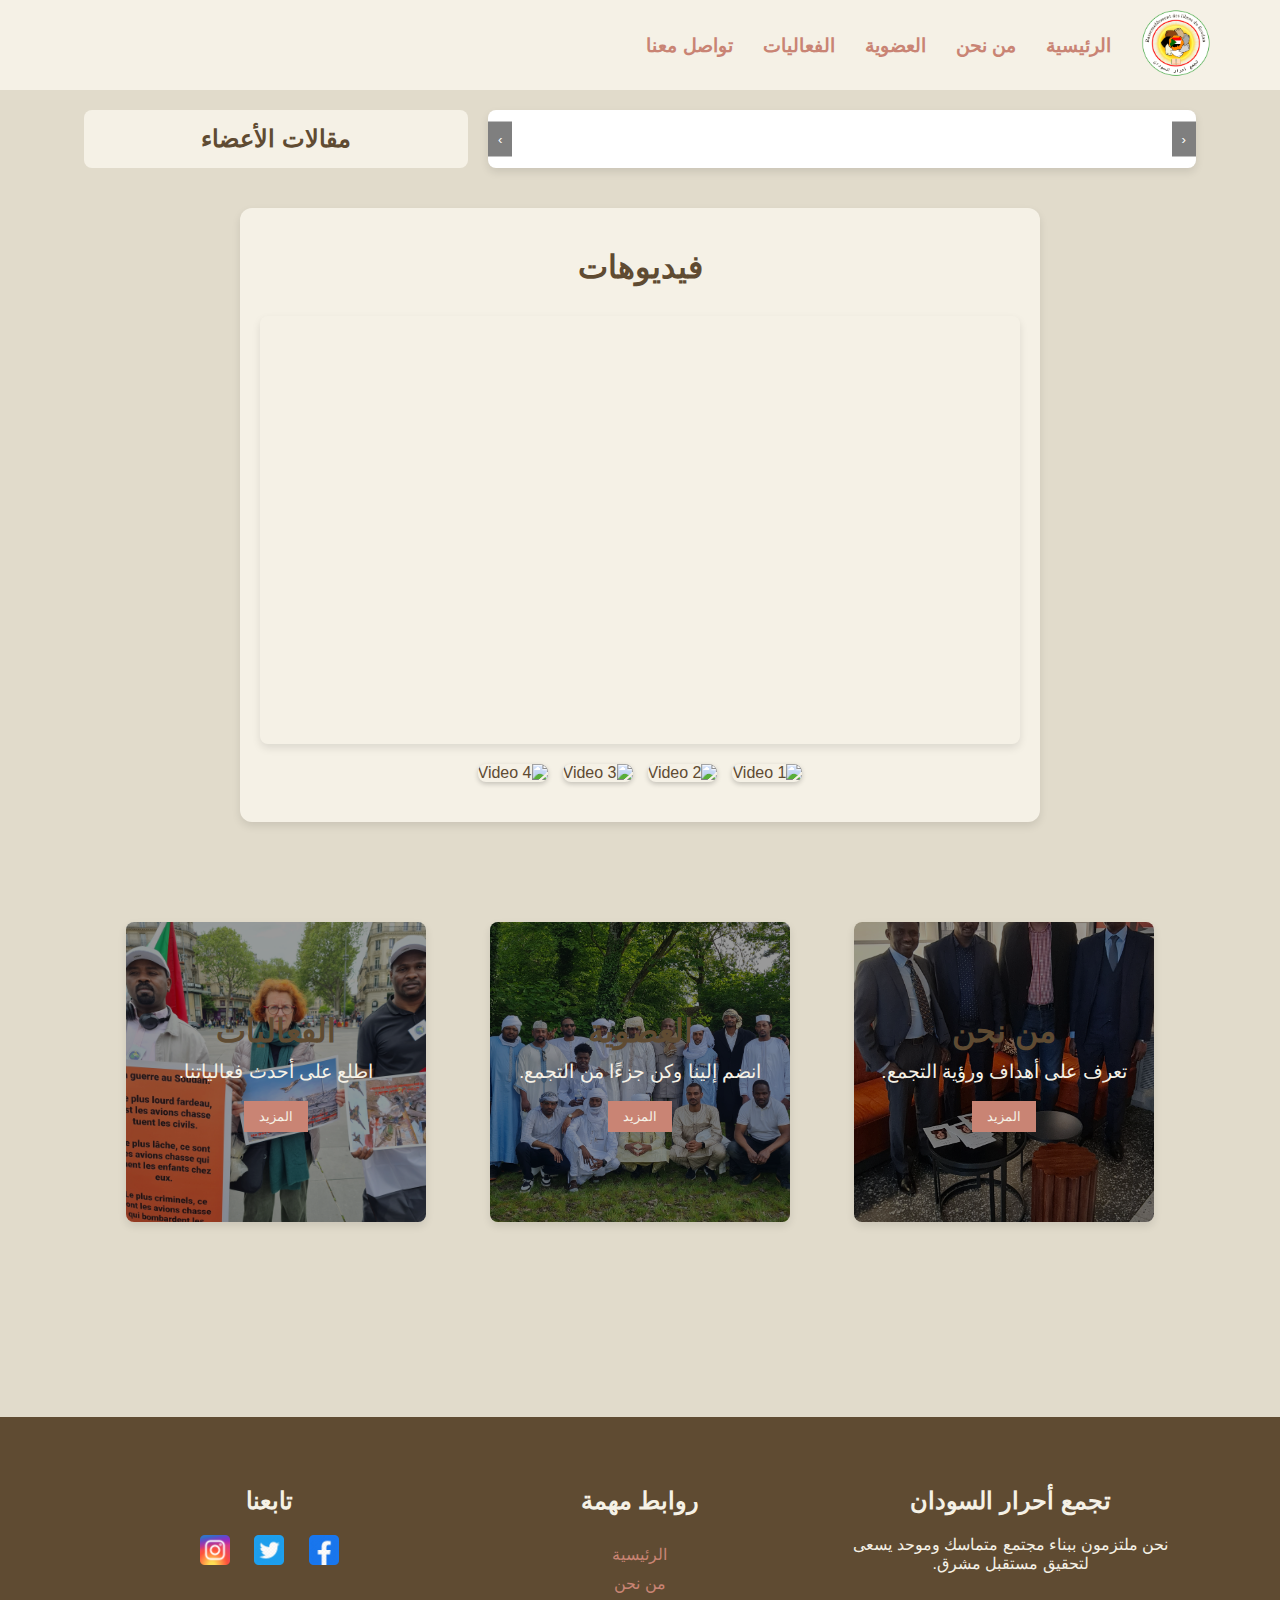
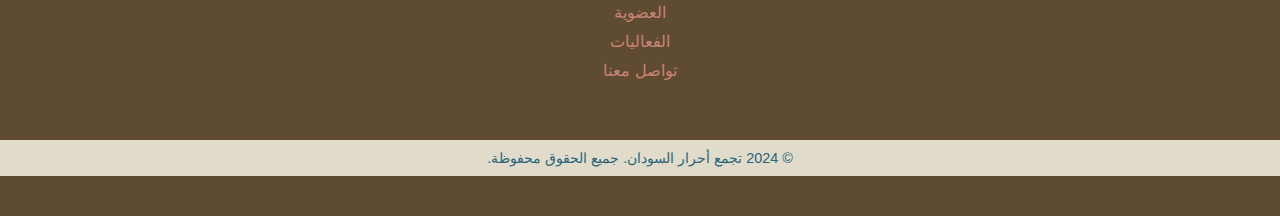
==== commit ced26b2e: "yaml file" ====
--- a/index.html
+++ b/index.html
@@ -6,6 +6,7 @@
     <meta name="viewport" content="width=device-width, initial-scale=1.0">
     <meta http-equiv="X-UA-Compatible" content="ie=edge">
     <title>تجمع أحرار السودان</title>
+    <script src="https://cdn.jsdelivr.net/npm/js-yaml@4.1.0/dist/js-yaml.min.js"></script>
     <link rel="stylesheet" href="./css/style.css">
 </head>
 
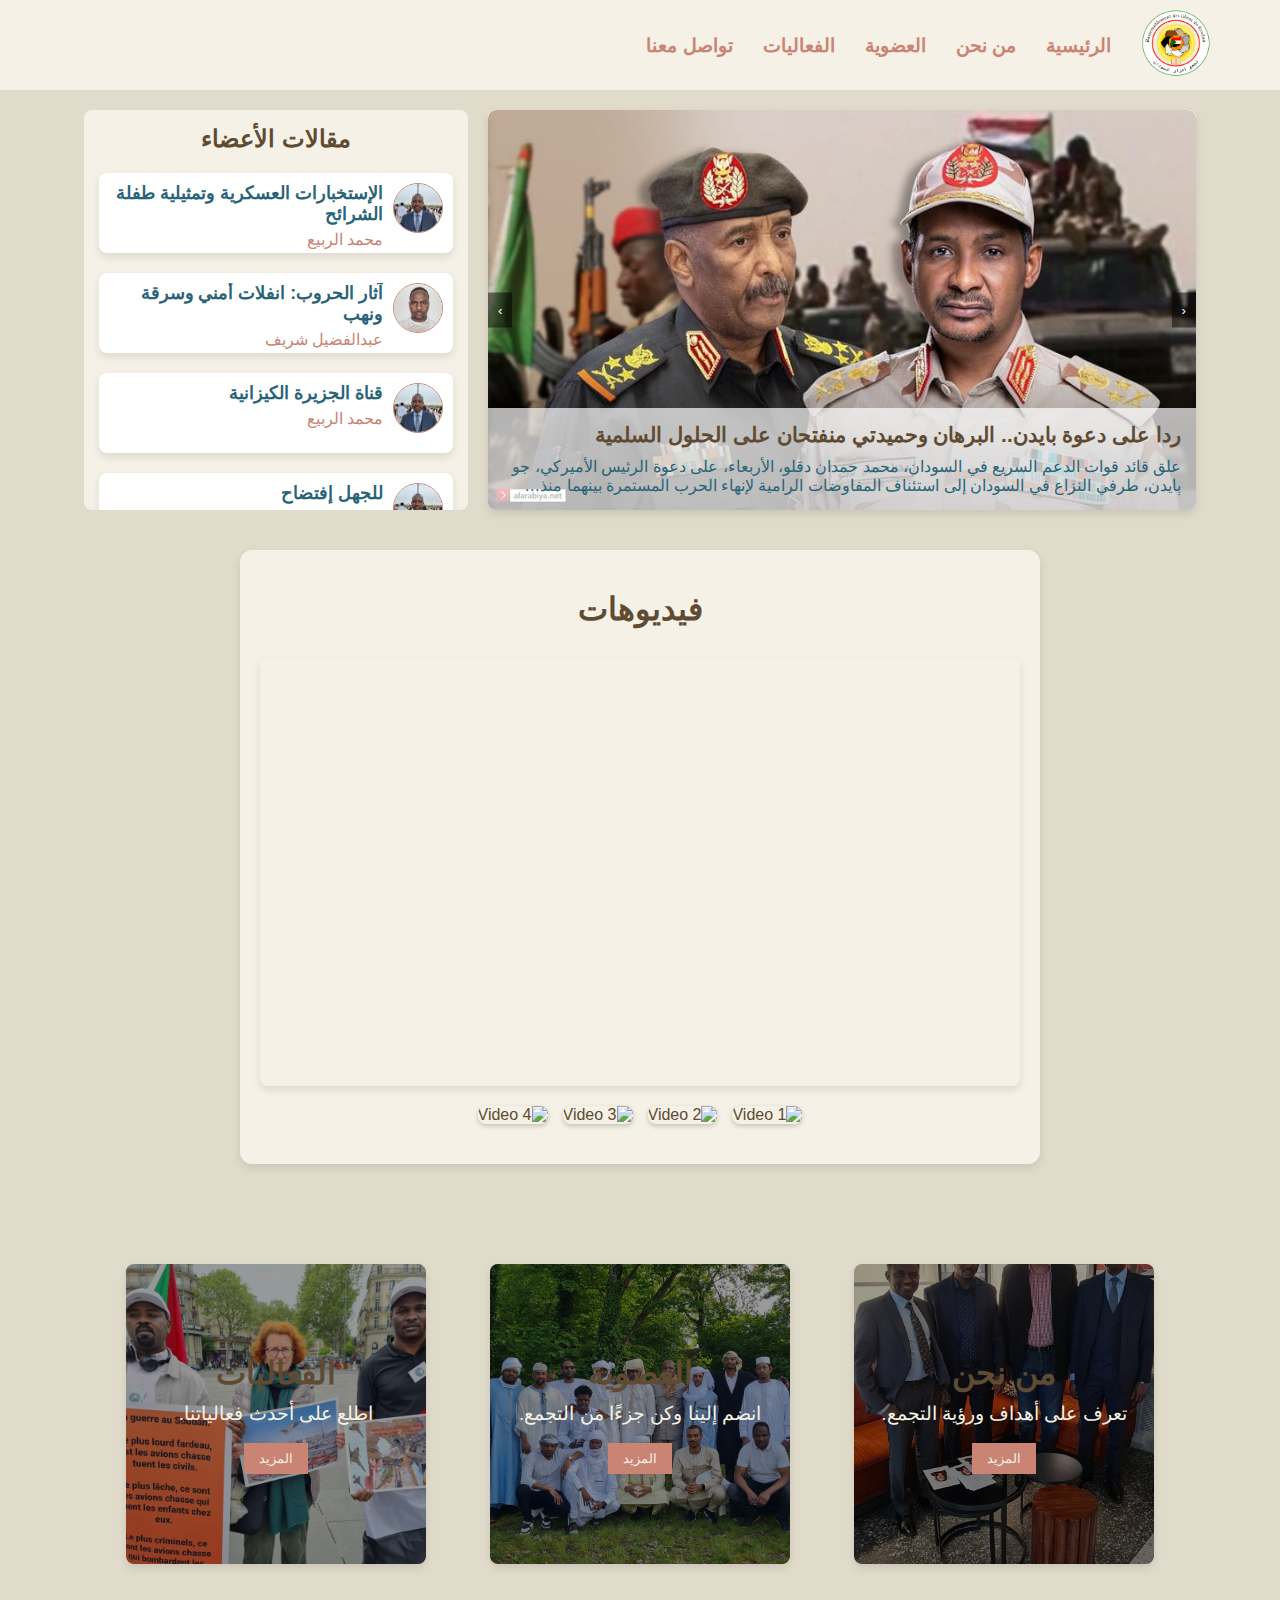
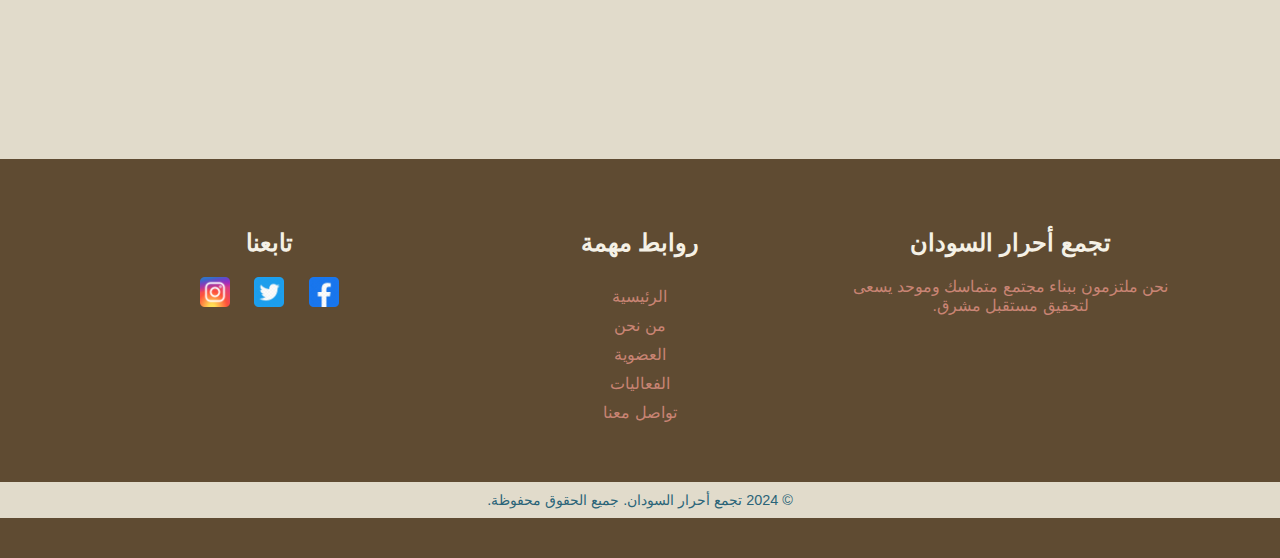
==== commit a4b4427a: "dataloader" ====
--- a/index.html
+++ b/index.html
@@ -6,7 +6,7 @@
     <meta name="viewport" content="width=device-width, initial-scale=1.0">
     <meta http-equiv="X-UA-Compatible" content="ie=edge">
     <title>تجمع أحرار السودان</title>
-    <script src="https://cdn.jsdelivr.net/npm/js-yaml@4.1.0/dist/js-yaml.min.js"></script>
+    <script src="js/js-yaml.min.js"></script>
     <link rel="stylesheet" href="./css/style.css">
 </head>
 
@@ -80,8 +80,8 @@
                 <div class="thumbnail" onclick="changeVideo('ebIcw37WaF0?si=vKc3nbZhDEiNLYgz')">
                     <img src="https://img.youtube.com/vi/ebIcw37WaF0/mqdefault.jpg" alt="Video 1">
                 </div>
-                <div class="thumbnail" onclick="changeVideo('hef7x0ZJgMU?si=Kg6ZMfzyZqCs21pE')">
-                    <img src="https://img.youtube.com/vi/hef7x0ZJgMU/mqdefault.jpg" alt="Video 2">
+                <div class="thumbnail" onclick="changeVideo('KQDd9vpug5s?si=ybajZscs_rAZD7yL')">
+                    <img src="https://img.youtube.com/vi/KQDd9vpug5s/mqdefault.jpg" alt="Video 2">
                 </div>
                 <div class="thumbnail" onclick="changeVideo('0R1VGHXi1AE?si=wkNJzXBEwfBF9ARW')">
                     <img src="https://img.youtube.com/vi/0R1VGHXi1AE/mqdefault.jpg" alt="Video 3">
@@ -163,6 +163,7 @@
 
 
     <!-- JavaScript -->
+    <script src="./js/dataLoader.js"></script>
     <script src="./js/script.js">
 
     </script>
--- a/css/style.css
+++ b/css/style.css
@@ -408,7 +408,7 @@
 }
 
 .article-item-content {
-    overflow: auto;
+    /* overflow: auto; */
 }
 
 .article-item-content h3 {
@@ -416,6 +416,11 @@
     font-size: 1.1rem;
     color: var(--contrast-color);
     /* نفس اللون للعناوين */
+    display: -webkit-box;
+    -webkit-line-clamp: 2;
+    -webkit-box-orient: vertical;
+    overflow: hidden;
+    text-overflow: ellipsis;
 }
 
 .article-item-content a {
@@ -428,6 +433,11 @@
     color: var(--accent-color);
     font-size: 1rem;
     margin-bottom: 10px;
+    display: -webkit-box;
+    -webkit-line-clamp: 1;
+    -webkit-box-orient: vertical;
+    overflow: hidden;
+    text-overflow: ellipsis;
 }
 
 .article-item-content .article-item-content:hover {
@@ -695,6 +705,7 @@
     margin: 0;
     padding: 0;
     list-style: none;
+    color: var(--accent-color);
 }
 
 .footer-section ul {
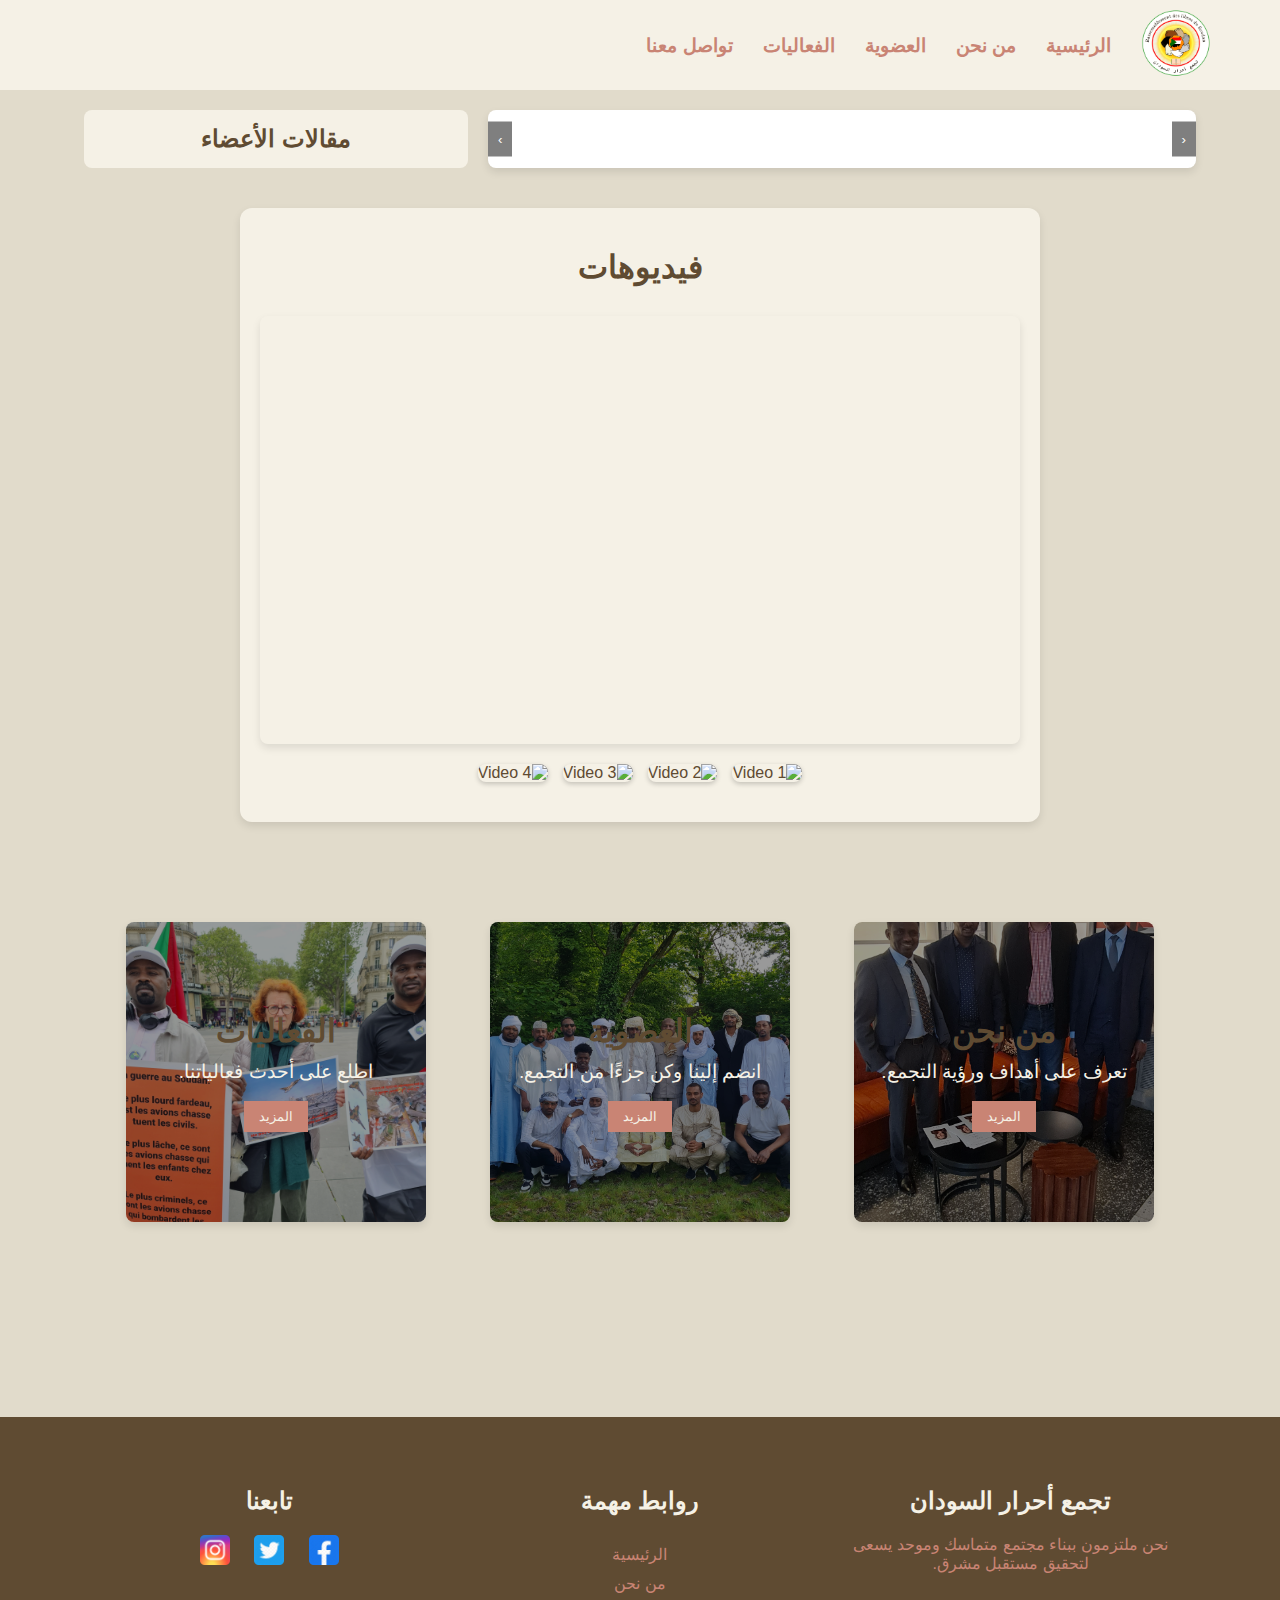
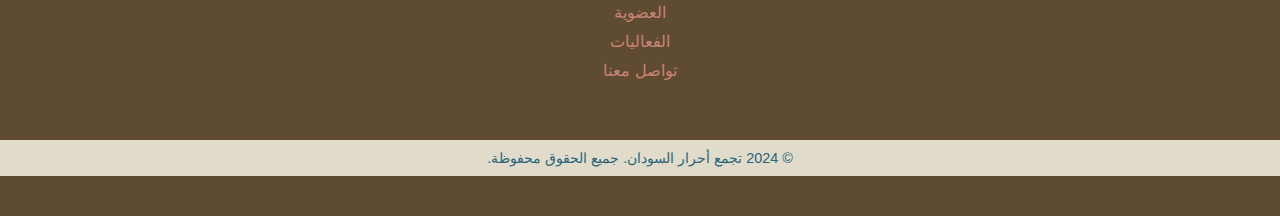
==== commit 27901c58: "facebook page" ====
--- a/index.html
+++ b/index.html
@@ -150,7 +150,7 @@
             <div class="footer-section">
                 <h4>تابعنا</h4>
                 <div class="social-icons">
-                    <a href="#"><img src="./images/facebook-icon.webp" alt="Facebook"></a>
+                    <a href="https://www.facebook.com/profile.php?id=61565994675496"><img src="./images/facebook-icon.webp" alt="Facebook"></a>
                     <a href="#"><img src="./images/twitter-icon.webp" alt="Twitter"></a>
                     <a href="#"><img src="./images/instagram-icon.png" alt="Instagram"></a>
                 </div>
@@ -163,6 +163,7 @@
 
 
     <!-- JavaScript -->
+    <script src="js/main.js"></script>
     <script src="./js/dataLoader.js"></script>
     <script src="./js/script.js">
 
--- a/css/style.css
+++ b/css/style.css
@@ -315,8 +315,11 @@
     background-color: rgba(255, 255, 255, 0.7);
     /* Transparent background */
     color: #fff;
-    padding: 15px;
+    padding: 10px;
     box-sizing: border-box;
+    display: flex;
+    height: 20%;
+    flex-direction: column;
 }
 
 .news-item-content h3 {
@@ -331,7 +334,7 @@
     color: var(--contrast-color);
     /* اللون الأزرق للتوازن */
     display: -webkit-box;
-    -webkit-line-clamp: 2;
+    -webkit-line-clamp: 1;
     -webkit-box-orient: vertical;
     overflow: hidden;
     text-overflow: ellipsis;
@@ -386,17 +389,19 @@
 
 }
 
-.article-item {
-    display: flex;
+.article-item, .other-article-item {
+    display: flex;
+    align-items: center;
     gap: 10px;
     background-color: var(--white-color);
-    padding: 10px;
+    padding: 15px;
     border-radius: 8px;
     box-shadow: 0 4px 8px rgba(0, 0, 0, 0.1);
     cursor: pointer;
     width: 100%;
-    max-height: 80px;
-    min-height: 80px;
+    max-height: 90px;
+    min-height: 90px;
+    overflow: hidden;
 }
 
 .article-item img {
@@ -409,11 +414,14 @@
 
 .article-item-content {
     /* overflow: auto; */
+    display: flex;
+    flex-direction: column;
+    justify-content: space-around;
+    flex-wrap: wrap;
 }
 
 .article-item-content h3 {
-    margin-bottom: 5px;
-    font-size: 1.1rem;
+    font-size: 1rem;
     color: var(--contrast-color);
     /* نفس اللون للعناوين */
     display: -webkit-box;
@@ -421,23 +429,25 @@
     -webkit-box-orient: vertical;
     overflow: hidden;
     text-overflow: ellipsis;
-}
-
+    flex: 1;
+}
+.article-item-content h3:hover {
+    text-decoration: underline;
+}
 .article-item-content a {
     color: #5f4b32;
     font-size: 1rem;
-    margin-bottom: 10px;
-}
-
-.article-item-content p {
+}
+
+.article-item-content p, .other-article-item  p {
     color: var(--accent-color);
     font-size: 1rem;
-    margin-bottom: 10px;
     display: -webkit-box;
     -webkit-line-clamp: 1;
     -webkit-box-orient: vertical;
     overflow: hidden;
     text-overflow: ellipsis;
+    flex: 1;
 }
 
 .article-item-content .article-item-content:hover {
@@ -852,7 +862,6 @@
     }
 
     .logo img {
-        margin-left: 10px;
         max-height: 80px;
         margin: 0;
         padding: 0;
@@ -880,10 +889,12 @@
     }
 
     .news-item-content {
-        max-height: 40%;
-        padding: 5px;
-    }
-
+        max-height: 20%;
+    }
+    .news-item-content h3 {
+        margin-bottom: unset;
+        font-size: 1rem;
+    }
     .news-section h2 {
         font-size: 2rem;
         margin-bottom: 30px;
@@ -895,12 +906,13 @@
     .news-item-content p {
         font-size: 0.8rem;
         display: -webkit-box;
-        -webkit-line-clamp: 2;
+        -webkit-line-clamp: 1;
         /* تحديد عدد السطور */
         -webkit-box-orient: vertical;
         overflow: hidden;
         text-overflow: ellipsis;
         /* إضافة النقاط الثلاث (...) إذا تم القص */
+        display: none;
     }
 
     .info-sections {
@@ -923,7 +935,6 @@
     .footer .container {
         flex-direction: column;
         align-items: center;
-        align-items: center;
     }
 
     .footer-section {
@@ -941,34 +952,38 @@
 /* Responsive Design for Mobile */
 @media screen and (max-width: 450px) {
     .news-item-content {
-        max-height: 33%;
-        padding: 5px;
+        max-height: 20%;
+        padding: 0 5px;
+        justify-content: center;
     }
 
     .news-item-content h3 {
-        font-size: .9rem;
-        margin: 0px;
-        padding: 2px;
-    }
-
-    .news-item-content p {
-        font-size: 0.7rem;
-        -webkit-line-clamp: 1;
-        /* تحديد عدد السطور */
-    }
-
-    .container {
-        width: 98%;
-    }
-
-    .header-container.container {
-        width: 94%;
-    }
-
-    .article-item-content h3 {
+        font-size: .8rem;
+        margin: unset;
+        padding: unset;
         display: -webkit-box;
         -webkit-line-clamp: 2;
         -webkit-box-orient: vertical;
-        
+        overflow: hidden;
+        text-overflow: ellipsis;
+    }
+
+    .news-item-content p {
+        font-size: 0.8rem;
+        -webkit-line-clamp: 1;
+        /* تحديد عدد السطور */
+        display: none;
+    }
+
+    .container {
+        width: 98%;
+    }
+
+    .header-container.container {
+        width: 94%;
+    }
+
+    .article-item-content h3 {
+        font-size: .8rem;
     }
 }